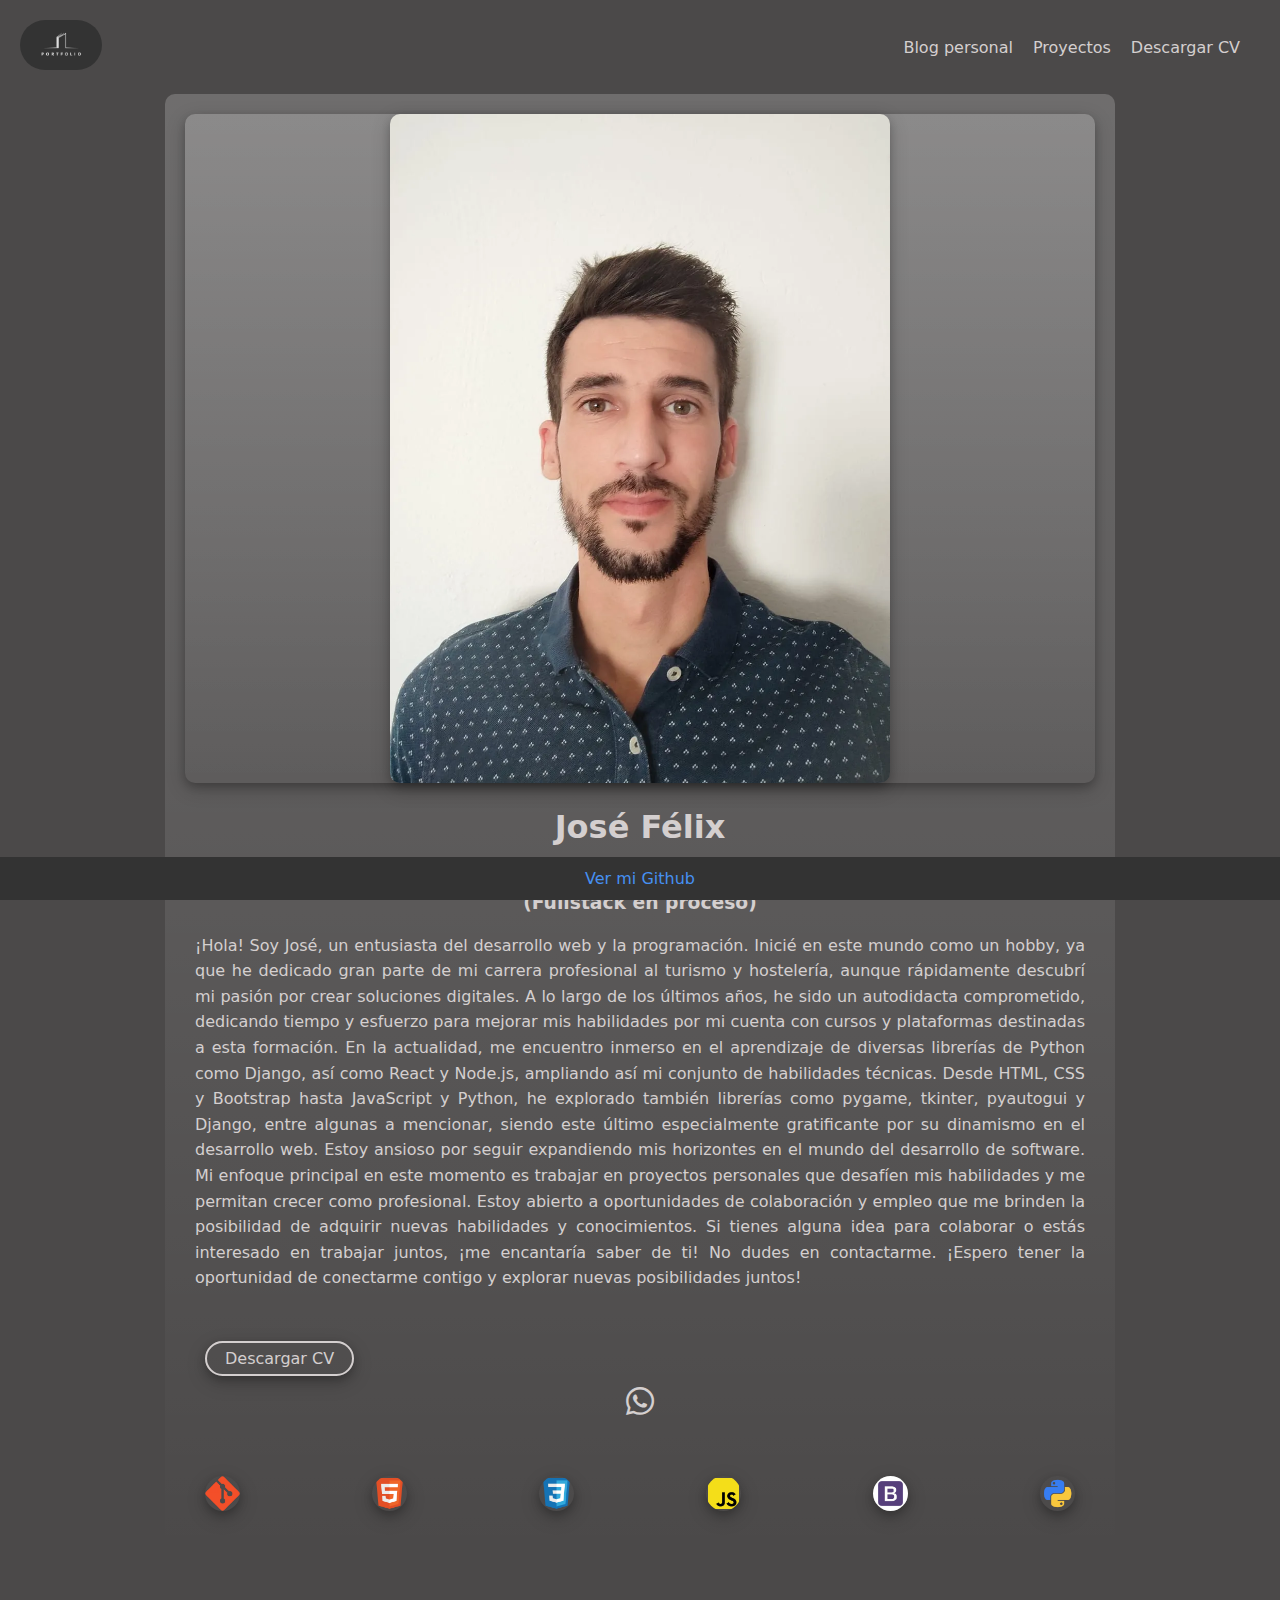
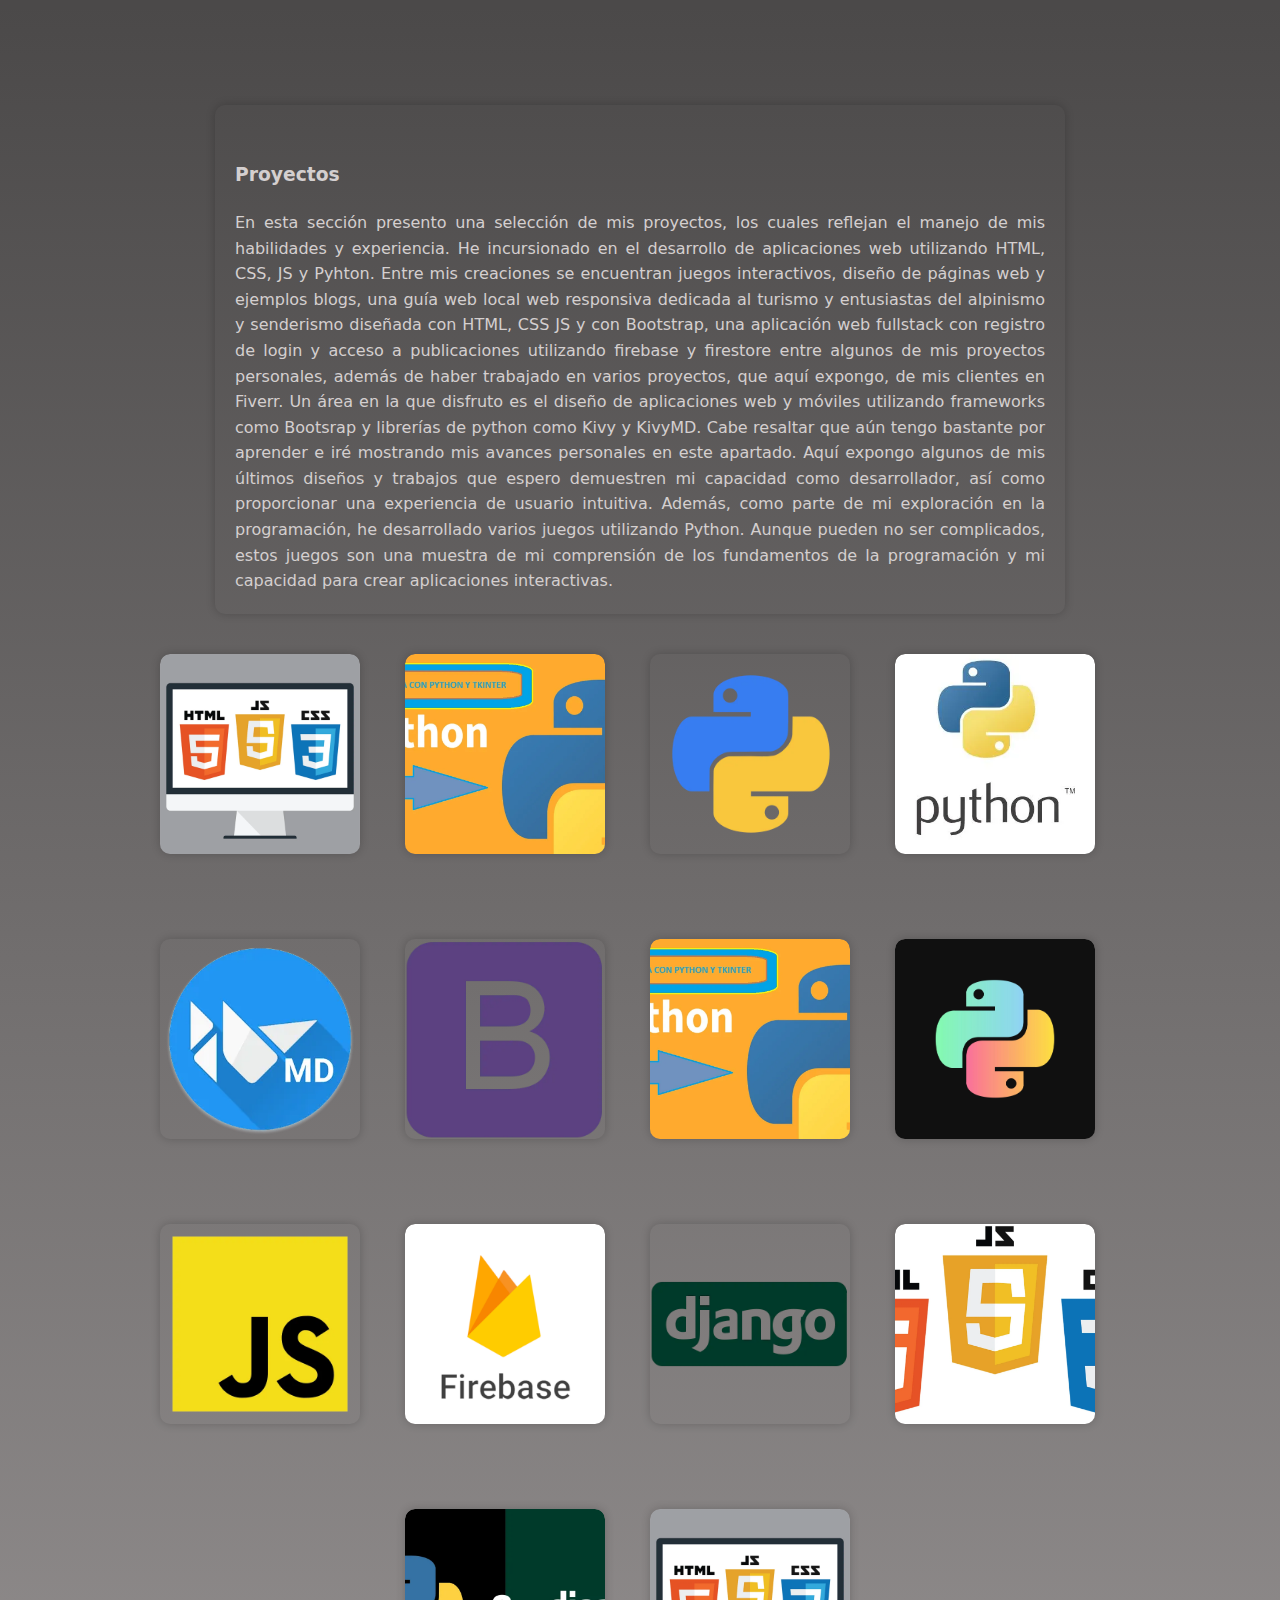
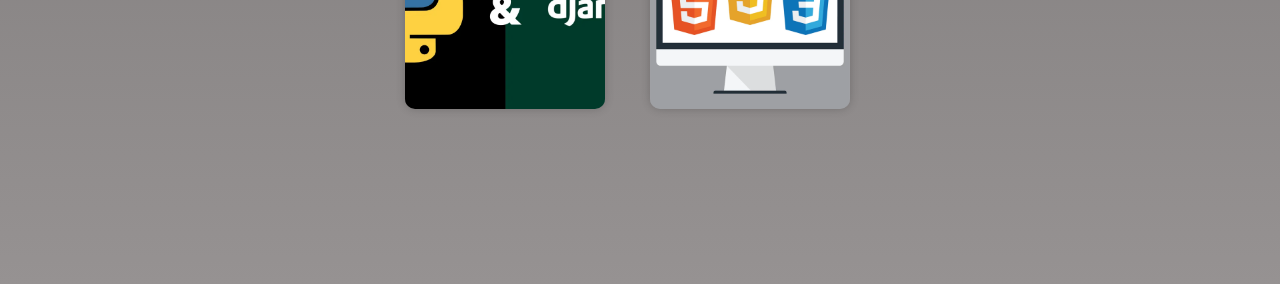
==== index.html @ 3e3624fd "favicon implementado" ====
<!DOCTYPE html>
<html lang="en">
<head>
    <meta charset="UTF-8">
    <meta name="viewport" content="width=device-width, initial-scale=1.0">
    <meta name="description" content="Portfolio personal desarrollador">
    <meta name="keywords" content="Portfolio, desarrollo Frontend, desarrollador web">
    <meta name="author" content="J.F.G.C.">
    <link rel="prefetch" href="js/script.js" />
    <link rel="stylesheet" href="assets/css/styles.css">
    <link href="https://fonts.googleapis.com/css2?family=Roboto:wght@400;700&display=swap" rel="stylesheet">
    <link rel="stylesheet" href="https://cdnjs.cloudflare.com/ajax/libs/font-awesome/5.15.4/css/all.min.css">
    <link rel="preconnect" href="https://fonts.googleapis.com">
    <link rel="icon" type="image/png" href="favicon.png"/>
    <title>Portfolio</title>
</head>
<body class="main-body">
    <header class="header">
        <nav class="navbar" id="navbar">
            <div class="logo">
                <a href="#">
                    <img src="assets/images/pic_6.webp" alt="Logo">
                </a>
            </div>
            <ul class="navlinks">
                <li class="link"><a href="blog.html">Blog personal</a></li>
                <li class="link cv"><a href="#projects">Proyectos</a></li>
                <li class="link"><a href="cv/JoseCV.pdf" target="_blank">Descargar CV</a></li>
            </ul>
           <div class="burger-container">
            <div id="burger" class="burger">
                <div class="line-one"></div>
                <div class="line-two"></div>
                <div class="line-three"></div>
            </div>
           </div>
        </nav>
    </header>
    <section class="section one" id="welcome-section">
        <div class="content-wrapper">
            <div class="img-div"><img class="main-pic" src="assets/images/pic_7.webp" alt="Imagen principal"> 
            </div> 
            <div class="content-info">
                <h1 class="main-title">José Félix</h1>
                <h3 class="dev">Desarrollador Frontend <p>(Fullstack en proceso)</p></h3>
                <p class="description">¡Hola! Soy José, un entusiasta del desarrollo web y la programación. Inicié  en este mundo como un hobby, ya que he dedicado gran parte de mi carrera profesional al turismo y hostelería, aunque rápidamente descubrí mi pasión por crear soluciones digitales. A lo largo de los últimos años, he sido un autodidacta comprometido, dedicando tiempo y esfuerzo para mejorar mis habilidades por mi cuenta con cursos y plataformas destinadas a esta formación.
                    En la actualidad, me encuentro inmerso en el aprendizaje de diversas librerías de Python como Django, así como React y Node.js, ampliando así mi conjunto de habilidades técnicas. Desde HTML, CSS y Bootstrap hasta JavaScript y Python, he explorado también librerías como pygame, tkinter, pyautogui y Django, entre algunas a mencionar, siendo este último especialmente gratificante por su dinamismo en el desarrollo web. Estoy ansioso por seguir expandiendo mis horizontes en el mundo del desarrollo de software. Mi enfoque principal en este momento es trabajar en proyectos personales que desafíen mis habilidades y me permitan crecer como profesional. Estoy abierto a oportunidades de colaboración y empleo que me brinden la posibilidad de adquirir nuevas habilidades y conocimientos. 
                    Si tienes alguna idea para colaborar o estás interesado en trabajar juntos, ¡me encantaría saber de ti! No dudes en contactarme.
                    ¡Espero tener la oportunidad de conectarme contigo y explorar nuevas posibilidades juntos!</p>
                <div class="btn">
                    <a href="cv/JoseCV.pdf" target="_blank">Descargar CV</a>
                </div>
                <div class="icon-div-whatsapp">
                    <a class="wrapper-icon"  href="https://wa.me/34639949187" target="_blank"><i class="fab fa-whatsapp fa-2x"></i></a>
                </div>
                <div class="icon-container">
                    <div class="icon-div">
                        <img src="assets/images/pic_3.webp" alt="git">
                    </div>
                    <div class="icon-div">
                        <img src="assets/images/pic_4.webp" alt="html5">
                    </div>
                    <div class="icon-div">
                        <img src="assets/images/pic_1.webp" alt="css3">
                    </div>
                    <div class="icon-div">
                        <img src="assets/images/pic_5.webp" alt="Javascript">
                    </div>
                    <div class="icon-div">
                        <img src="assets/images/pic_13.webp" alt="Bootsrap">
                    </div>
                    <div class="icon-div">
                        <img src="assets/images/pic_21.webp" alt="Python">
                    </div>                  
                </div>
            </div>
        </div>
    </section>
    <span id="projects"></span>
    <section class="section-two">
        <div class="project-tile">
            <h3 class="title">Proyectos</h3>
            <p>En esta sección presento una selección de mis proyectos, los cuales reflejan el manejo de mis habilidades y experiencia. He incursionado en el desarrollo de aplicaciones web utilizando HTML, CSS, JS y Pyhton. 
                Entre mis creaciones se encuentran juegos interactivos, diseño de páginas web y ejemplos blogs, una guía web local web responsiva dedicada al turismo y entusiastas del alpinismo y senderismo diseñada con HTML, CSS JS y con Bootstrap, una aplicación web fullstack con registro de login y acceso a publicaciones utilizando firebase y firestore entre algunos de mis proyectos personales, además de haber trabajado en varios proyectos, que aquí expongo, de mis clientes en Fiverr. Un área en la que disfruto es el diseño de aplicaciones web y móviles utilizando frameworks como Bootsrap y librerías de python como Kivy y KivyMD. Cabe resaltar que aún tengo bastante por aprender e iré mostrando mis avances personales en este apartado. 
                Aquí expongo algunos de mis últimos diseños y trabajos que espero demuestren mi capacidad como desarrollador, así como proporcionar una experiencia de usuario intuitiva.
                Además, como parte de mi exploración en la programación, he desarrollado varios juegos utilizando Python. Aunque pueden no ser complicados, estos juegos son una muestra de mi comprensión de los fundamentos de la programación y mi capacidad para crear aplicaciones interactivas.</p>
        </div>
        <div class="content-project">
                <div class="project-container">
                    <a href="https://www.lanzaway.com/" target="_blank">
                        <img src="assets/images/pic_9.webp" alt="Proyecto 1">
                    </a>
                    <figcaption>Guía web responsiva - Desarrollo Frontend</figcaption>
                </div>

                <div class="project-container">
                    <a href="https://github.com/AmeriK88/Balloon-Game-Tkinter" target="_blank">
                        <img src="assets/images/pic_19.webp" alt="Proyecto 2">
                    </a>
                    <figcaption>Ballon pop game - Python</figcaption>
                </div>

                <div class="project-container">
                    <a href="https://github.com/AmeriK88/Arcade-con-Pygame" target="_blank">
                        <img src="assets/images/pic_21.webp" alt="Proyecto 3">
                    </a>
                    <figcaption>Juego arcade con python - Pygame</figcaption>
                </div>

                <div class="project-container">
                    <a href="https://github.com/AmeriK88/LOLMatchclicker" target="_blank">
                        <img src="assets/images/pic_18.webp" alt="Proyecto 4">
                    </a>
                    <figcaption>Python para LOL - Automatización</figcaption>
                </div>

                <div class="project-container">
                    <a href="https://github.com/AmeriK88/Aplicaci-n-Shopper-app">
                        <img src="assets/images/pic_10.webp" alt="Proyecto 5">
                    </a>
                    <figcaption>App de listado de compras - KivyMD </figcaption>
                </div>

                <div class="project-container">
                    <a href="https://github.com/AmeriK88/Responsive-Boostrap-Website" target="_blank">
                        <img src="assets/images/pic_0.webp" alt="Proyecto 6">
                    </a>
                    <figcaption>Landing page - Bootstrap</figcaption>
                </div>

                <div class="project-container">
                    <a href="https://github.com/AmeriK88/Trivia-game" target="_blank">
                        <img src="assets/images/pic_19.webp" alt="Proyecto 6">
                    </a>
                    <figcaption>Trivia game - Python y tkinter</figcaption>
                </div>

                <div class="project-container">
                    <a href="https://github.com/AmeriK88/Spammer" target="_blank">
                        <img src="assets/images/pic_20.webp" alt="Proyecto 6">
                    </a>
                    <figcaption>Chat spammer script - Pyautogui</figcaption>
                </div>

                <div class="project-container">
                    <a href="https://github.com/AmeriK88/Pal-ndromo-app" target="_blank">
                        <img src="assets/images/pic_5.webp" alt="Proyecto 7">
                    </a>
                    <figcaption>Palíndromo checker - Javascript</figcaption>
                </div>

                <div class="project-container">
                    <a href="https://github.com/AmeriK88/Fullstack-web-app" target="_blank">
                        <img src="assets/images/firelogo.webp" alt="Proyecto 8">
                    </a>
                    <figcaption>Fullstack web app con firebase - Javascript</figcaption>
                </div>

                <div class="project-container">
                    <a href="https://github.com/AmeriK88/Portfolio-ejemplo-django" target="_blank">
                        <img src="assets/images/pic_2.webp" alt="Proyecto 9">
                    </a>
                    <figcaption>Fullstack web blog con django - dbsqlite</figcaption>
                </div>

                <div class="project-container">
                    <a href="https://github.com/AmeriK88/Webp-Converter" target="_blank">
                        <img src="assets/images/pic_17.webp" alt="Proyecto 10">
                    </a>
                    <figcaption>Convertidor de imágenes a Webp - Python, HTML JS, CSS</figcaption>
                </div>

                <div class="project-container">
                    <a href="https://github.com/AmeriK88/Dajngo-Barber-Webapp" target="_blank">
                        <img src="assets/images/pic_8.webp" alt="Proyecto 11">
                    </a>
                    <figcaption>App web con django - Baber shop</figcaption>
                </div>

                <div class="project-container">
                    <a href="https://aquamanplumbingservice.com/" target="_blank">
                        <img src="assets/images/pic_9.webp" alt="Proyecto 12">
                    </a>
                    <figcaption>Webb cliente Fiverr - Aquaman plumbing</figcaption>
                </div>
        </div>
    </section>
    <footer class="footer">
        <a id="profile-link" href="https://github.com/AmeriK88" target="_blank">Ver mi Github</a>
    </footer>
    <a class="go-top-btn" href="#"><img src="assets/images/pic_22.webp" alt="Subir"></a>
    <script src="js/script.js"></script>
</body>
</html>
---- assets/css/styles.css ----
/* Define las variables de color */
:root {
    --primary-color: #4b4949;
    --secondary-color: #d4cfcf;
    --accent-color: #0011ff;
    --hover-color: #ffffff;
    --background-footer: #333;
    --top-btn-hover: #636e64;
    --whatsapp-btn-hover: #25d366;
    --footer-text-color: #4690f1;
    --date-color: #979797b7;
}

/* Reset de estilos */
* {
    margin: 0;
    padding: 0;
    box-sizing: border-box;
}

html {
    scroll-behavior: smooth;
    overflow-x: hidden;
}

/* Estilos generales */
body {
    font-family: system-ui, 'Segoe UI', 'Open Sans', 'Helvetica Neue', sans-serif;
    background-color: var(--primary-color);
    overflow-x: hidden;
}

/* Estilos para el header */
.header {
    background-color: var(--primary-color);
    padding: 20px;
}

.navbar {
    display: flex;
    justify-content: space-between;
    align-items: center;
    transition:  0.3s ease-in;
}

.logo img {
    border-radius: 50px;
    height: 50px; 
}

.logo img:hover {
    transition: transform ease-in-out 0.3s;
    transform: scale(1.2); 
}

.navlinks {
    list-style-type: none;
    display: flex;
    justify-content: flex-end; 
    margin-left: auto;
    width: auto; 
}

.navlinks .link {
    margin-right: 20px;
    flex-grow: 1; 
}

.navlinks .link a {
    text-decoration: none;
    color: var(--secondary-color);  
    position: relative; 
    transition: color 0.3s; 
    
}

.navlinks .link a:hover {
    color: var(--hover-color); 
}

.navlinks .link a::after {
    content: ''; 
    position: absolute; 
    bottom: -2px; 
    left: 0; 
    width: 0; 
    height: 2px; 
    background-color: var(--hover-color); 
    transition: width ease 0.3s; 
}

.navlinks .link a:hover::after {
    width: 100%; 
}

/* Burger menu */
.burger {
    display: none; 
    cursor: pointer; 
}

.line-one,
.line-two,
.line-three {
    border-radius: 5px;
    background-color: var(--secondary-color);
    width: 25px;
    height: 2px;
    margin: 5px 0;
}

/* Section One */

.content-wrapper {
    background: linear-gradient(180deg, rgba(255, 255, 255, 0.2), rgba(255, 255, 255, 0)); 
    max-width: 950px;
    margin: auto; 
    padding: 20px;
    border-radius: 10px;
}

.img-div {
    position: relative; 
    display: flex;
    justify-content: center;
    align-items: center;
}

.img-div::before {
    content: ''; 
    position: absolute;
    top: 0;
    left: 0;
    width: 100%;
    height: 100%;
    box-shadow: 0 4px 8px 0 rgba(0, 0, 0, 0.2), 0 6px 20px 0 rgba(0, 0, 0, 0.19);
    background: linear-gradient(180deg, rgba(255, 255, 255, 0.2), rgba(255, 255, 255, 0)); /* Sombreado con gradiente */
    border-radius: 10px; 
    z-index: 1; 
}

.img-div img {
    max-height: 55%;
    max-width: 55%;
    height: auto;
    border-radius: 10px;
    position: relative; 
    z-index: 2; 
    box-shadow: 0 4px 8px 0 rgba(0, 0, 0, 0.2), 0 6px 20px 0 rgba(0, 0, 0, 0.19);
}

.main-title {
    text-align: center;
    color: var(--secondary-color);
    margin-top: 25px;
    margin-bottom: 20px; 
}

.dev {
    text-align: center;
    color: var(--secondary-color);
    margin-top: 25px;
    margin-bottom: 10px; 
    
}

.description {
    max-width: 950px;
    text-align: justify;
    padding: 10px;
    color: var(--secondary-color);
    line-height: 1.6;
    margin-bottom: 20px; 
}

.content-info {
    max-width: 950px;
}

.btn a {
    display: inline-block;
    padding: 6px 18px;
    background: transparent; 
    color: var(--secondary-color);
    text-decoration: none;
    border-radius: 25px; 
    margin-left: 20px;
    margin-top: 20px;
    border: 2px solid var(--secondary-color); 
    transition: color 0.8s, transform 0.4s, text-shadow 0.8s;
    position: relative; 
    box-shadow: 0 4px 8px 0 rgba(0, 0, 0, 0.2), 0 6px 20px 0 rgba(0, 0, 0, 0.19);
}

.btn a:hover {
    transition: transform ease-in-out 0.4s;
    transform: scale(1.1); 
    color: 0.6s, transform 0.4s, text-shadow 0.8s;
    color: var(--hover-color); 
    background-color: var(--accent-color); 
    border-color: var(--accent-color); 
}

/* Iconos estilos */ 
.icon-container {
    display: flex;
    justify-content: space-between;
    margin: 20px;
}

.icon-div img {
    width: 35px; 
    border-radius: 50%;
    box-shadow: 0 4px 8px 0 rgba(0, 0, 0, 0.2), 0 6px 20px 0 rgba(0, 0, 0, 0.19);
}

.icon-div-whatsapp {
    display: flex;
    justify-content: center;
    align-items: center;
    width: 50px;
    height: 50px; 
    margin: 0 auto; 
    margin-bottom: 50px;
}

.icon-div-whatsapp a {
    color: var(--secondary-color);
    text-decoration: none; 
}

.icon-div-whatsapp:hover .fab.fa-whatsapp {
    color: var(--whatsapp-btn-hover);
    text-shadow: 0 0 15px var(--whatsapp-btn-hover);
    transition: all 0.5s ease;
    transform: scale(1.2);
}


/* Section Two & projects styles*/
.section-two {
    margin-top: 50px;
    padding: 100px;
    background: linear-gradient(to bottom, rgba(255, 255, 255, 0), #969292); 
    display: block; 
    justify-content: center; 
    align-items: center; 
}

.content-project {
    display: flex;
    justify-content: center;
    flex-wrap: wrap;
    gap: 20px; 
    margin-bottom: 50px;
    
}

.project-tile {
    line-height: 1.6;
    background-color: transparent;
    border-radius: 10px;
    margin: 0 auto; 
    max-width: 850px;
    padding: 20px;
    width: calc(100% - 40px); 
    color: var(--secondary-color);
    box-shadow: 0px 0px 10px rgba(0, 0, 0, 0.2); 
}

.project-tile p{
    text-align: justify;
}

.title {
    padding: 10px 10px 10px 0px;
    margin-top: 25px;
    margin-bottom: 10px;
}

.project-container {
    position: relative; 
    width: 200px; 
    height: 200px; 
    margin: 40px 25px 25px 0px;
    text-align: center; 
    border-radius: 10px; 
    overflow: hidden; 
    box-shadow: 0px 0px 10px rgba(0, 0, 0, 0.2); 
    transition: border-color 0.4s ease; 
    transition: box-shadow 0.4s ease;
}

.project-container img {
    width: 100%; 
    height: 100%; 
    object-fit: cover;
    border-radius: 10px 10px 0 0; 
}

.project-container:hover {
    box-shadow: 0px 0px 10px rgba(0, 0, 0, 0.7);
    border: 2px solid #36923f; 
}

.project-container img:hover {
    box-shadow: 0px 0px 10px rgba(0, 0, 0, 0.7);
    transform: scale(1.1); 
    transition: transform 0.4s ease;
  }

.project-container figcaption {
    position: absolute; 
    bottom: -40px; 
    left: 0; 
    width: 100%; 
    background-color: rgba(0, 0, 0, 0.7); 
    color: var(--hover-color); 
    padding: 8px; 
    box-sizing: border-box; 
    transition: bottom 0.4s ease; 
    opacity: 0; 
}

.project-container:hover figcaption {
    bottom: 0; 
    opacity: 1; 
}

/* Estilos para el blog */ 
.blog-entry {
    color: var(--secondary-color);
    text-align: justify; 
    display: flex;
    flex-direction: column;
    align-items: center; 
    padding-bottom: 100PX;
}

.blog-img {
    max-width: 950px;
    width: 750px;
    display: block; 
    margin: 0 auto; 
    border-radius: 10px;
    margin-top: 25px;
    transition: border 0.3s, transform 0.3s;
}

.blog-img:hover {
    box-shadow: 0px 0px 10px rgba(0, 0, 0, 0.8);
    border: 2px solid #99a39a; 
    transform: scale(1.1);
}

.entry-title {
    color: var(--secondary-color);
    margin-top: 50px;
    margin-bottom: 25px;
}

.entry-date {
    color: var(--date-color);
    padding: 10px;
}

/* Estilos para la sección de bienvenida */
#welcome-section-article {
    margin-top: 50px;
    padding: 100px;
    background: linear-gradient(to bottom, rgba(255, 255, 255, 0), #969292); 
    display: block; 
    justify-content: center; 
    align-items: center; 
    border-radius: 10px;
}

.article-blog-entry {
    max-width: 950px;
    margin: auto; 
    padding: 20px;
    background-color: var(--primary-color); 
    border-radius: 10px;
    box-shadow: 0px 0px 10px rgba(0, 0, 0, 0.2);
}

.article-title {
    text-align: center;
    color: var(--secondary-color);
    margin-top: 25px;
    margin-bottom: 20px; 
}

.article-entry-date {
    display: block;
    text-align: center;
    color: var(--date-color);
    margin-bottom: 20px;
}

.article-entry-content {
    color: var(--secondary-color);
    line-height: 1.6;
    text-align: justify;
}

.article-blog-img {
    max-width: 50%;
    display: block; 
    margin: 0 auto; 
    border-radius: 10px;
    margin-top: 25px;
    transition: border 0.3s, transform 0.3s;
}

.blog-img:hover {
    box-shadow: 0px 0px 10px rgba(0, 0, 0, 0.8);
    border: 2px solid #99a39a; 
    transform: scale(1.1); 
}

/* Botón de ir arriba */
.go-top-btn {
    position: fixed;
    bottom: 52px;
    right: 14px;
    background-color: var(--background-one);
    color: var(--secondary-color);
    padding: 5px;
    border-radius: 50%;
    display: none;
    cursor: pointer; 
    transition: background-color 0.3s, color 0.3s;
    z-index: 99;
}

.go-top-btn img {
    transition: box-shadow 0.3s, color 0.3s; 
    border-radius: 25px;
}

.go-top-btn img:hover {
    color: var(--top-btn-hover); 
    box-shadow: 0px 0px 10px rgba(0, 0, 0, 0.6);
}

.go-top-btn:hover {
    background-color: var(--top-btn-hover); 
}

/* Footer  estilos*/
.footer {
    position: fixed; 
    left: 0; 
    bottom: 0; 
    width: 100%; 
    background-color: var(--background-footer);
    text-align: center;
    padding: 12px;
    z-index: 100; 
}

.footer a {
    transition: color 0.3s; 
    text-decoration: none;
    color: var(--footer-text-color);
    position: relative; 
}

.footer a:hover {
    color: var(--hover-color); 
}

.footer a::after {
    content: ''; 
    position: absolute; 
    bottom: -2px; 
    left: 0; 
    width: 0; 
    height: 2px; 
    background-color: var(--hover-color);
    transition: width 0.3s; 
}

.footer a:hover::after {
    width: 100%; 
}

/* Parte responsiva */ 
@media screen and (max-width: 1024px) {
    .project-tile {
        max-width: 780px;
    }

    .img-div img {
        max-height: 60%; 
        max-width: 60%; 
        height: auto; 
        width: auto; 
    }

    .content-wrapper,
    .content-info,
    .project-tile,
    .project-tile p {
        max-width: 750px;
    }

    .blog-img {
        width: 640px;
        height: auto;
    }

}

/* Parte responsiva */ 
@media screen and (max-width: 768px) {
    .navlinks {
        list-style-type: none;
        display: none; 
        width: 100%; 
        text-align: center; 
        max-height: 0; 
        overflow: hidden; 
        margin: 0 auto;
    }
    
    .navlinks.active {
        display: block; 
        max-height: 1000px; 
        transition: max-height 0.5s ease-out;
    }
    
    
    .navlinks .link {
        margin-right: 0;
        margin-bottom: 10px; 
    }
    
    .navlinks .link a {
        text-decoration: none;
        color: var(--secondary-color);
        display: inline-block; 
        position: relative; 
        padding-bottom: 5px; 
        transition: color 0.3s;
    }

    .navlinks .link a::after {
        content: '';
        position: absolute;
        bottom: 0;
        left: 0%; 
        transform: translateX(0%);
        width: 0;
        height: 2px;
        background-color: var(--hover-color);
        transition: width 0.3s;
    }
    
    .navlinks .link a:hover {
        color: var(--hover-color); 
    }
    
    
    .navlinks .link a:hover::after {
        width: 100%; 
        left: 0; 
    }

    .burger {
        display: block;
        border: 1px solid var(--secondary-color);
        padding: 5px; 
        border-radius: 5px; 
        cursor: pointer; 
    }

    .burger:hover {
        box-shadow: 0px 0px 12px rgba(223, 219, 219, 0.4); 
        color: var(--hover-color); 
    }

    .line-one:hover,
    .line-two:hover,
    .line-three:hover {
        border-color: var(--hover-color);
        color: var(--hover-color); 
    }
    
    .img-div img {
        max-height: 58%; 
        max-width: 58%; 
        height: auto;
        width: auto; 
    }

    .section-two {
        padding: 0;
        width: 100vw;
    }

    .content-wrapper,
    .content-info,
    .project-tile,
    .project-tile p {
        max-width: 500px;
    }

    .blog-img {
        width: 100%;
    }

    .article-blog-entry, .blog-entry {
        width: 100%;
        border-radius: 0; 
    }

    .blog-img {
        border-radius: 0; 
    }

    .blog-img {
        border-radius: 10px; 
    }

    #welcome-section-article {
        padding: 10px; 
        margin: 0; 
      }
    
      .article-blog-entry {
        width: 100%; 
        box-sizing: border-box; 
        padding: 10px; 
      }
    
      .article-blog-img {
        width: 100%; 
      }
    
      .article-entry-content {
        font-size: 16px; 
        line-height: 1.6; 
      }

}
    

@media screen and (max-width: 400px) {
    /* Estilos específicos para pantallas de menos de 400px */
    .logo img {
        height: 45px; 
    }
        
    .navlinks .link {
        margin-right: 10px; 
    }

    .content-wrapper,
    .content-info,
    .project-tile {
        display: block;
        max-width: 350px;
    }

    .dev {
        display: block;
    }

    .img-div img {
        max-height: 80%; 
        max-width: 80%; 
        height: auto; 
        width: auto; 
    }

    .project-tile p{
        width: 100%;
    }

    .btn a {
        display: block;
        margin: 0px auto;
        width: 145px;
        margin-bottom: 15px;
        text-align: center;
        
    }

     .icon-container img{
        width: 25px;
        margin-left: 0px;
        margin: 5px; 
     }

    #welcome-section-article {
        padding: 10px; 
        margin: 0; 
    }
    
    .article-blog-entry {
        width: 100%; 
        box-sizing: border-box; 
        padding: 10px; 
    }
    
    .article-blog-img {
        width: 100%; 
    }
    
    .article-entry-content {
        font-size: 16px;
        line-height: 1.6;
    }
     
}
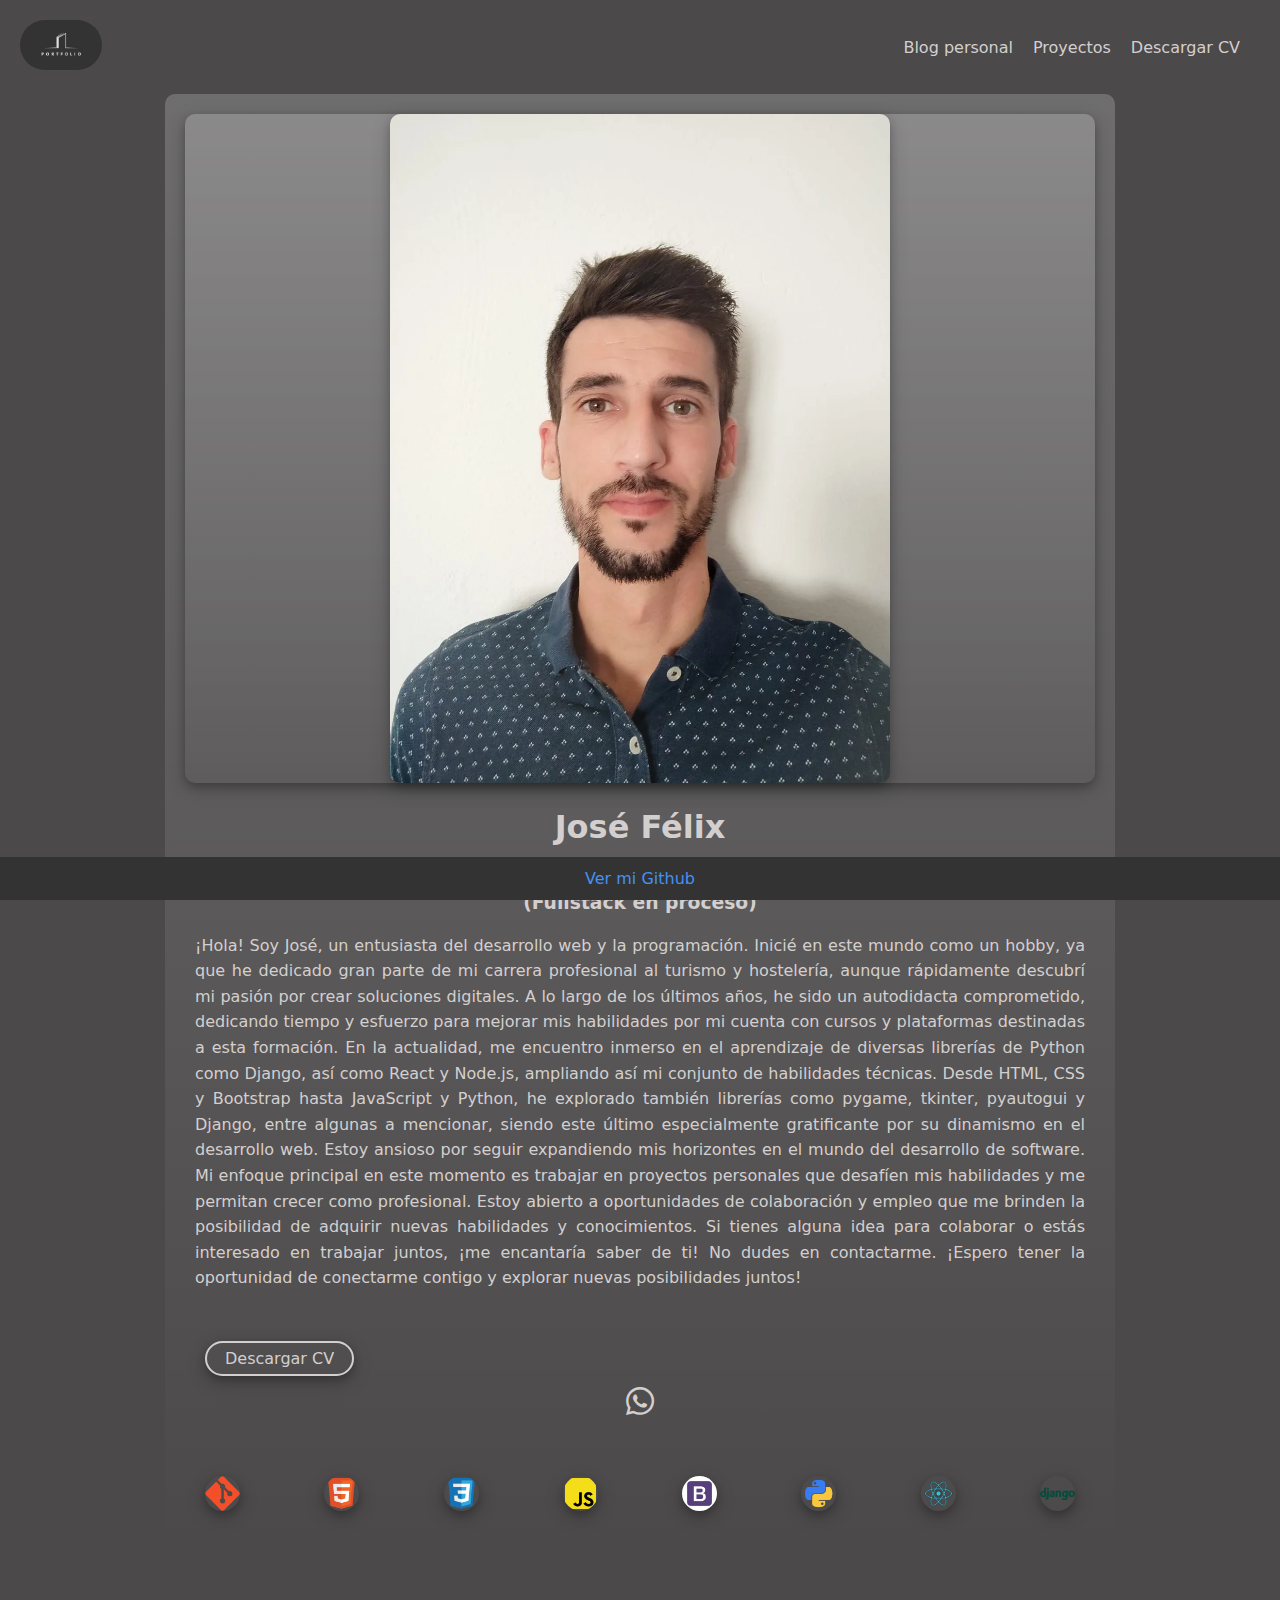
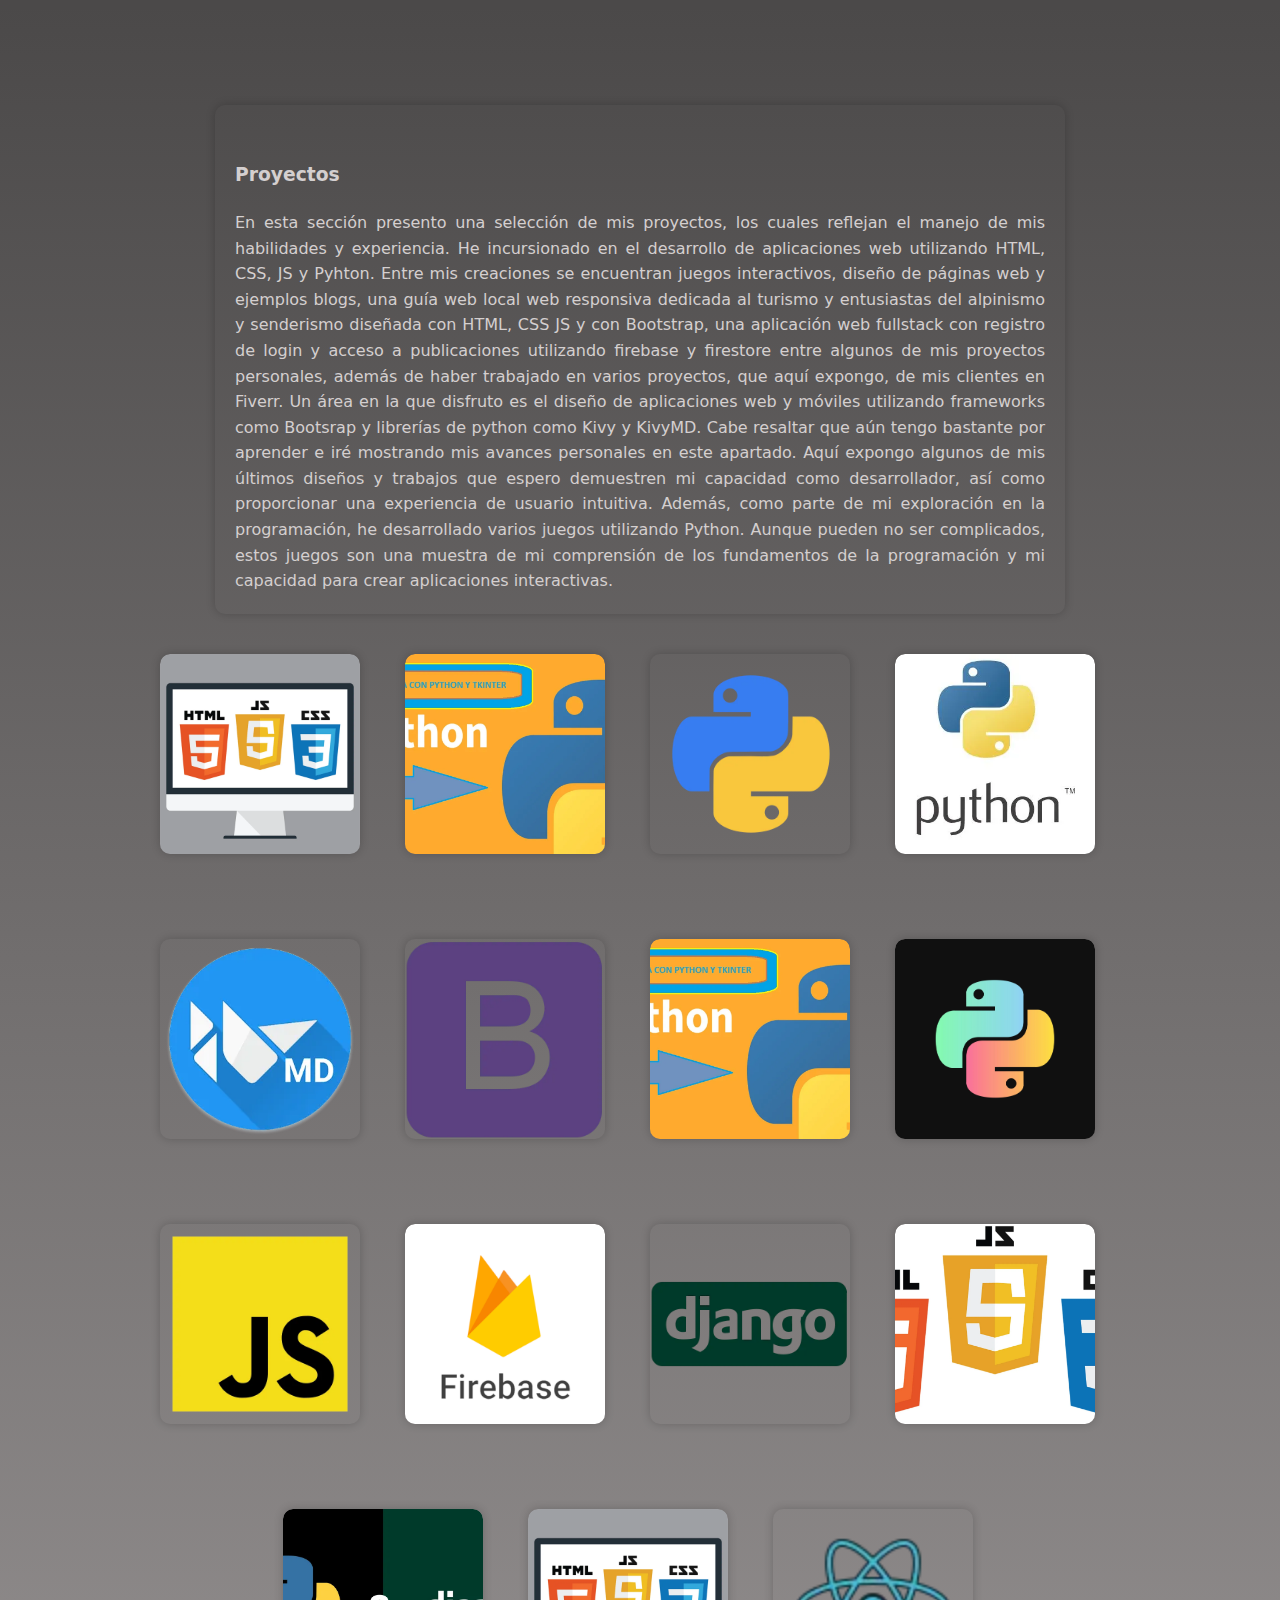
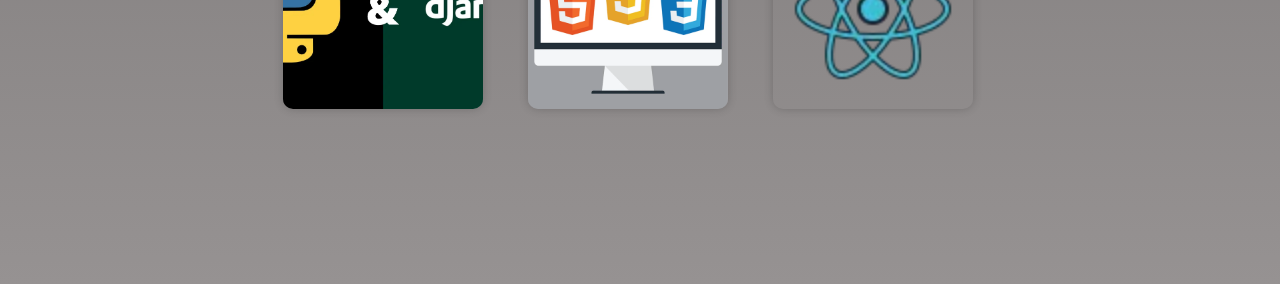
==== commit 99107c64: "Añadido lenguajes + proyecto React" ====
--- a/index.html
+++ b/index.html
@@ -55,13 +55,13 @@
                 </div>
                 <div class="icon-container">
                     <div class="icon-div">
-                        <img src="assets/images/pic_3.webp" alt="git">
-                    </div>
-                    <div class="icon-div">
-                        <img src="assets/images/pic_4.webp" alt="html5">
-                    </div>
-                    <div class="icon-div">
-                        <img src="assets/images/pic_1.webp" alt="css3">
+                        <img src="assets/images/pic_3.webp" alt="Git">
+                    </div>
+                    <div class="icon-div">
+                        <img src="assets/images/pic_4.webp" alt="Html5">
+                    </div>
+                    <div class="icon-div">
+                        <img src="assets/images/pic_1.webp" alt="Css3">
                     </div>
                     <div class="icon-div">
                         <img src="assets/images/pic_5.webp" alt="Javascript">
@@ -71,7 +71,14 @@
                     </div>
                     <div class="icon-div">
                         <img src="assets/images/pic_21.webp" alt="Python">
-                    </div>                  
+                    </div> 
+                    <div class="icon-div">
+                        <img src="assets/images/react_0.webp" alt="React">
+                    </div> 
+                    <div class="icon-div">
+                        <img src="assets/images/django_0.webp" alt="Django">
+                    </div>     
+                               
                 </div>
             </div>
         </div>
@@ -183,6 +190,13 @@
                     </a>
                     <figcaption>Webb cliente Fiverr - Aquaman plumbing</figcaption>
                 </div>
+
+                <div class="project-container">
+                    <a href="https://aquamanplumbingservice.com/" target="_blank">
+                        <img src="assets/images/react_0.webp" alt="Proyecto 12">
+                    </a>
+                    <figcaption>React & Django - To-do-app</figcaption>
+                </div>
         </div>
     </section>
     <footer class="footer">
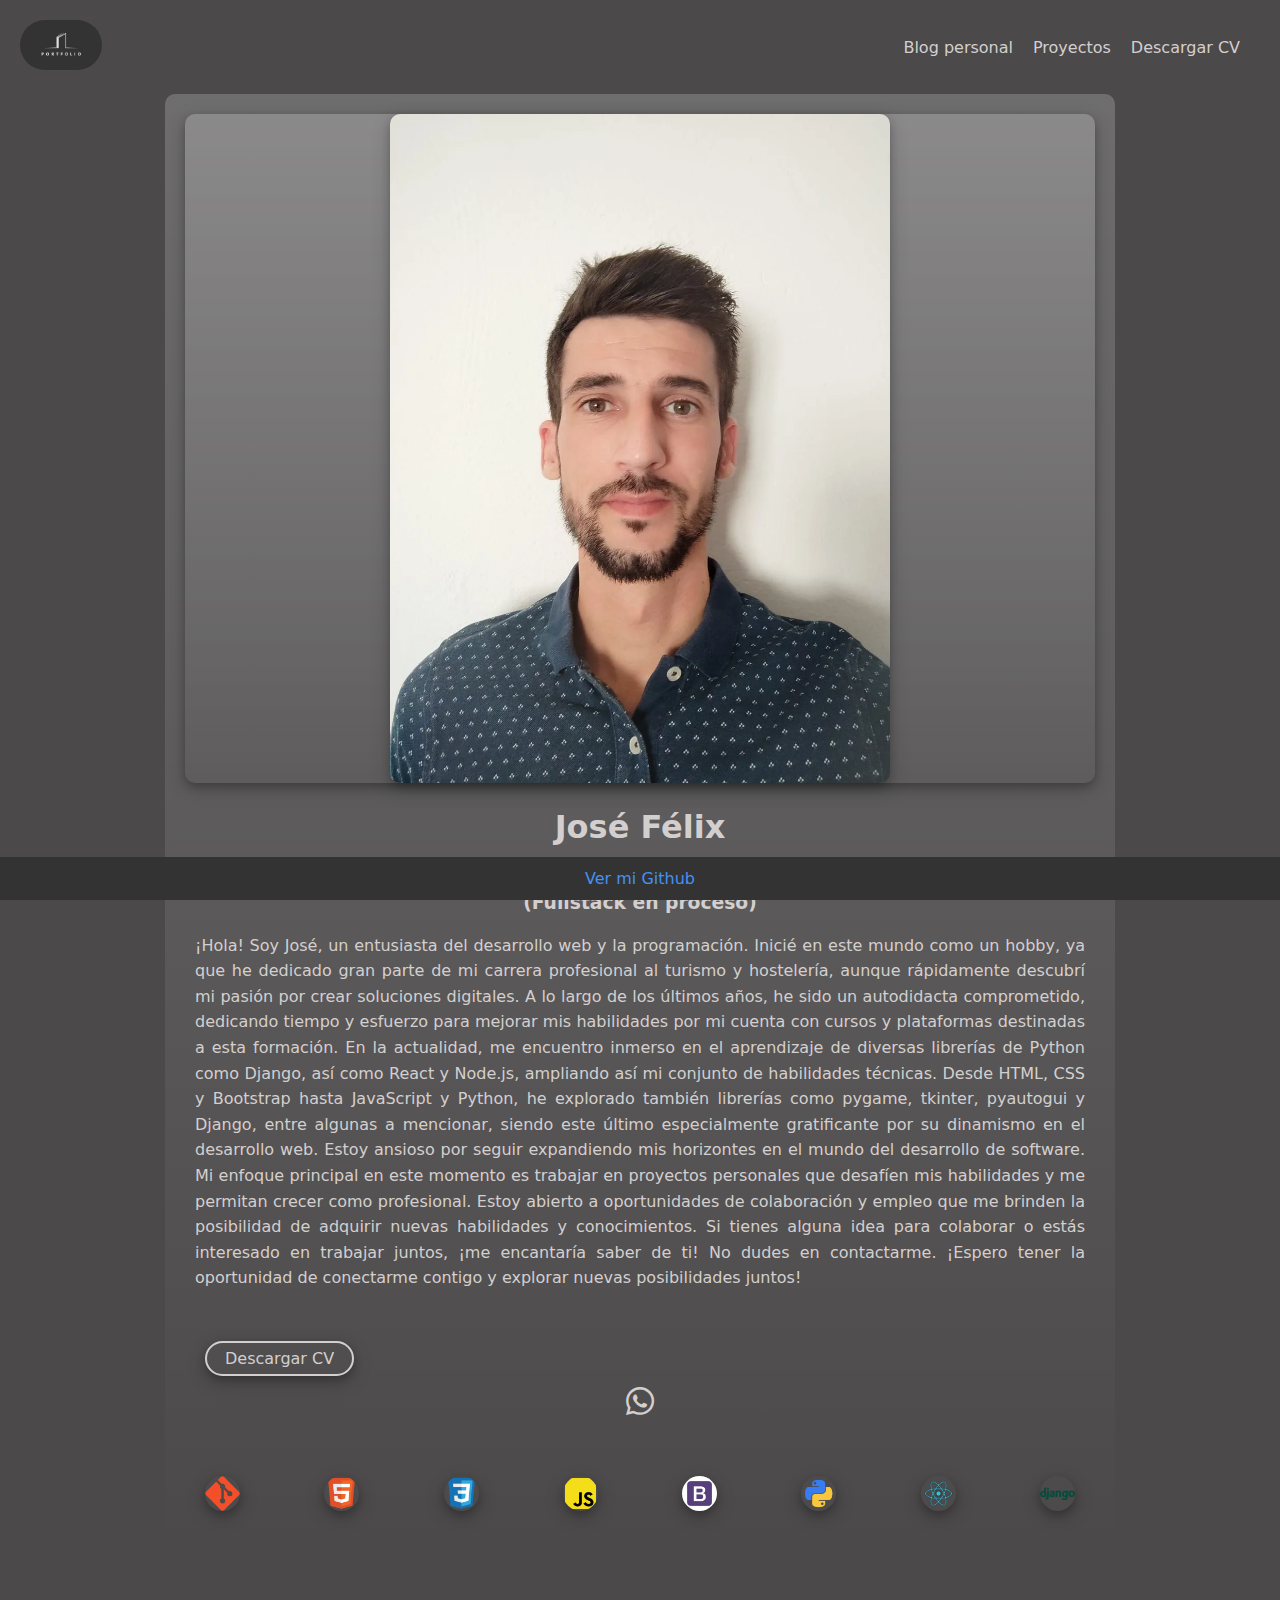
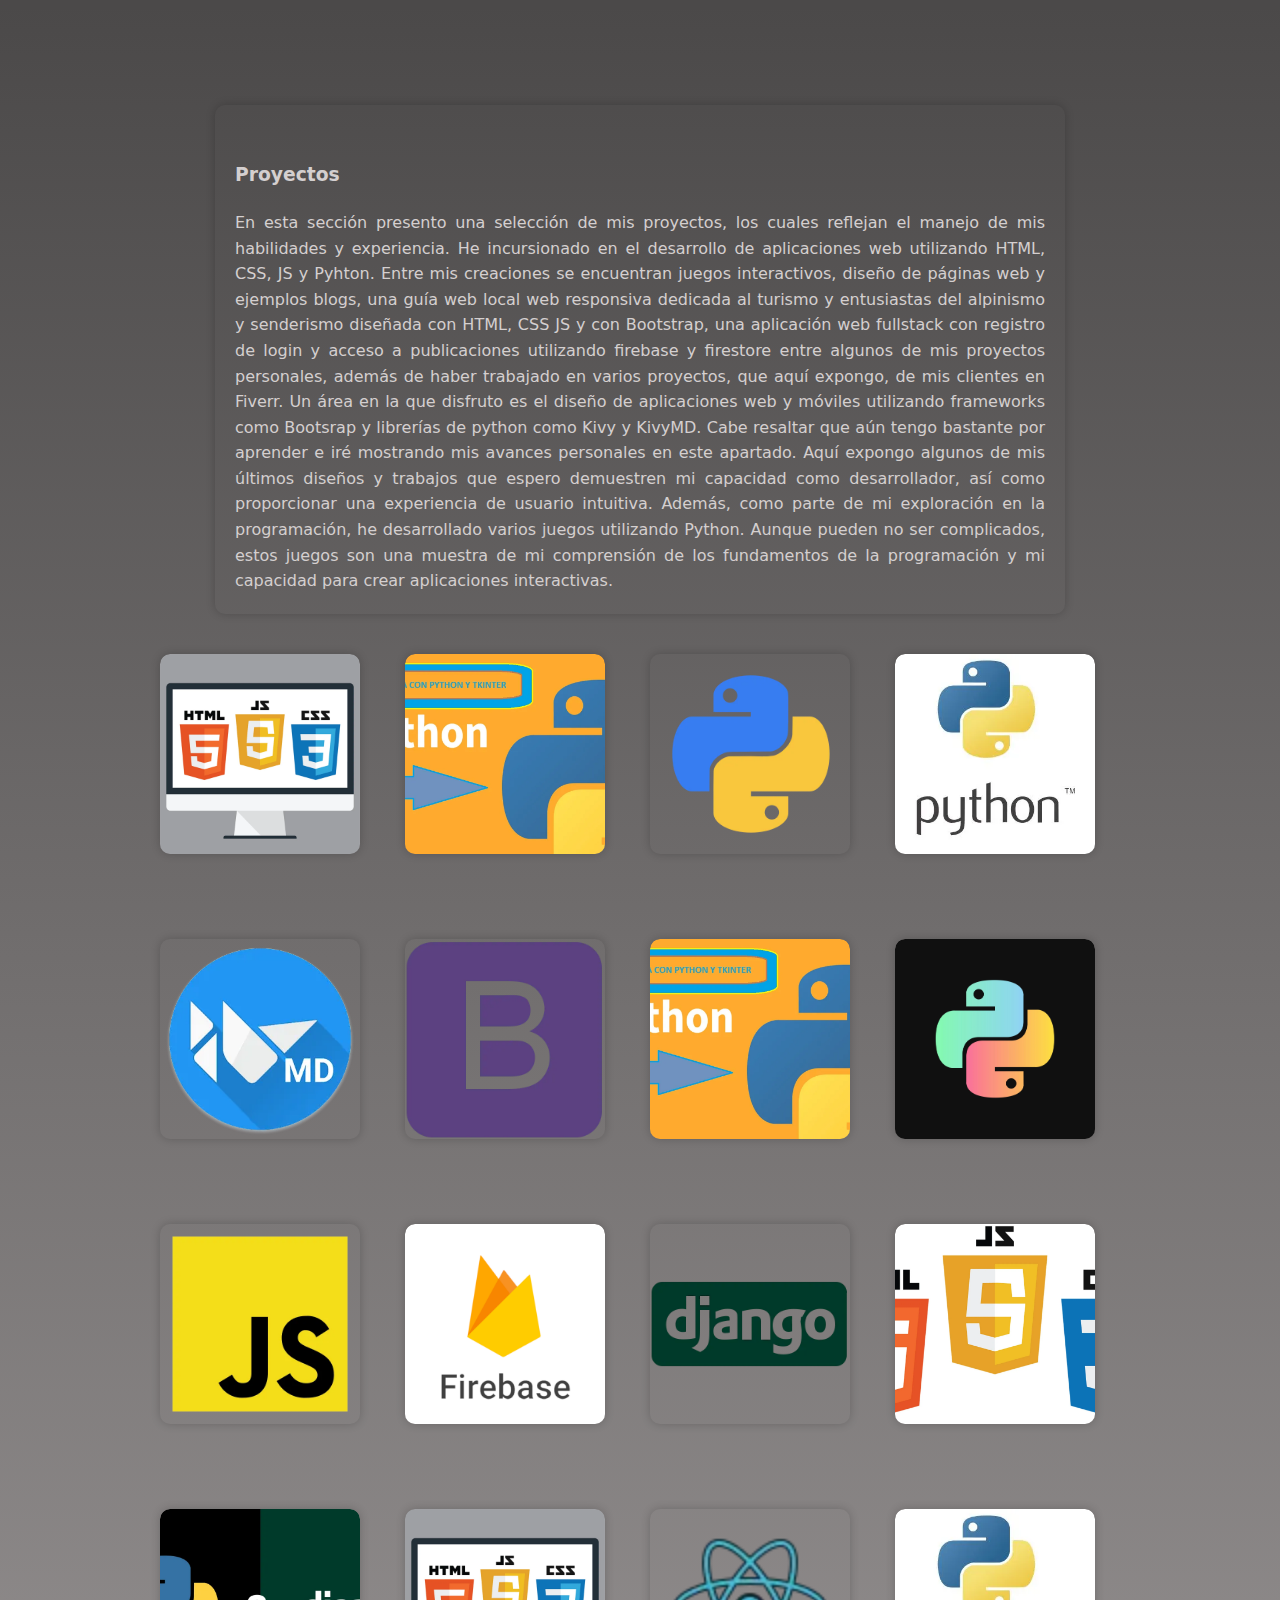
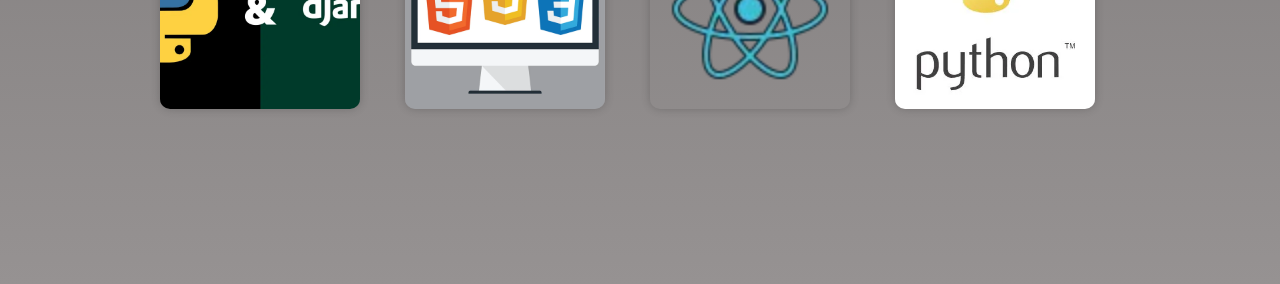
==== commit dafdbf97: "add: nuevo proyecto añadido" ====
--- a/index.html
+++ b/index.html
@@ -11,7 +11,7 @@
     <link href="https://fonts.googleapis.com/css2?family=Roboto:wght@400;700&display=swap" rel="stylesheet">
     <link rel="stylesheet" href="https://cdnjs.cloudflare.com/ajax/libs/font-awesome/5.15.4/css/all.min.css">
     <link rel="preconnect" href="https://fonts.googleapis.com">
-    <link rel="icon" type="image/png" href="favicon.png"/>
+    <link rel="icon" type="image/png" href="assets/images/favicon.png"/>
     <title>Portfolio</title>
 </head>
 <body class="main-body">
@@ -192,10 +192,17 @@
                 </div>
 
                 <div class="project-container">
-                    <a href="https://aquamanplumbingservice.com/" target="_blank">
-                        <img src="assets/images/react_0.webp" alt="Proyecto 12">
+                    <a href="https://github.com/AmeriK88/Django-React-todoApp" target="_blank">
+                        <img src="assets/images/react_0.webp" alt="Proyecto 13">
                     </a>
                     <figcaption>React & Django - To-do-app</figcaption>
+                </div>
+
+                <div class="project-container">
+                    <a href="https://github.com/AmeriK88/Django-Barber-Webapp" target="_blank">
+                        <img src="assets/images/pic_18.webp" alt="Proyecto 14">
+                    </a>
+                    <figcaption>Django - Barber app</figcaption>
                 </div>
         </div>
     </section>
